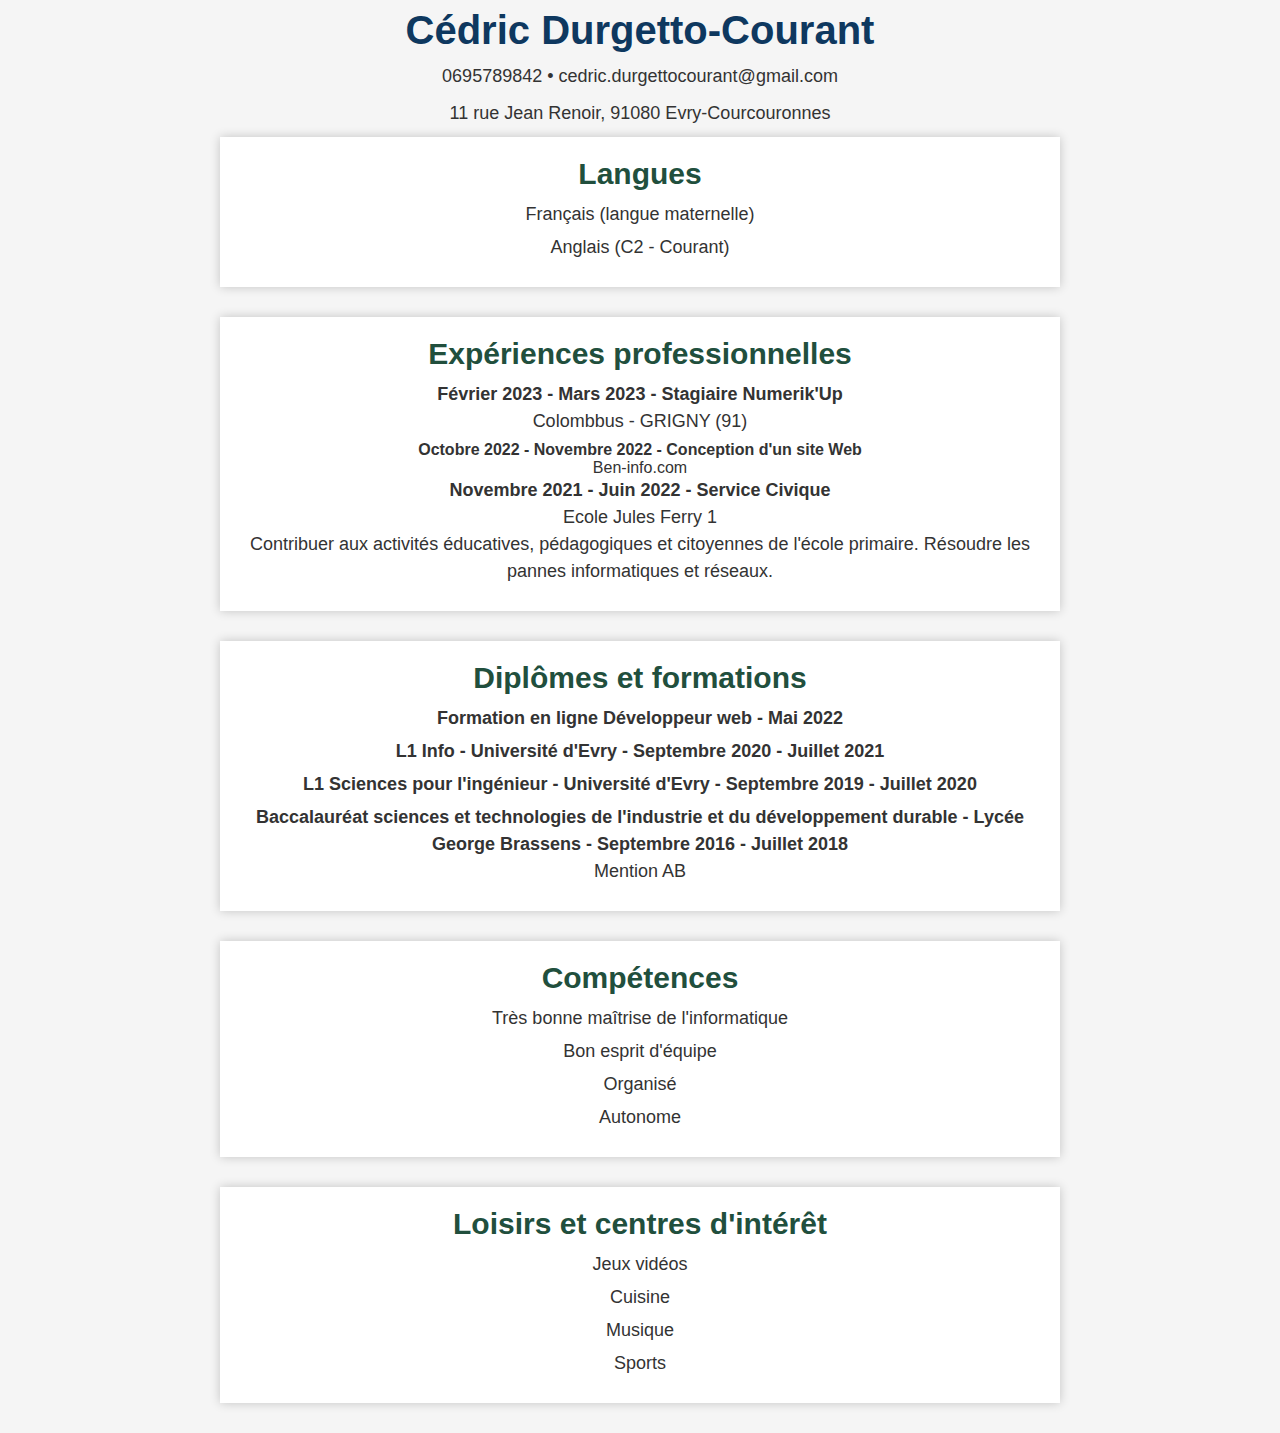
==== index.html @ 00c655cc "Rename cv.html to index.html" ====
<!DOCTYPE html>
<html lang="fr">

<head>
  <meta charset="UTF-8">
  <title>Cédric Durgetto-Courant - CV</title>
  <link href="https://fonts.cdnfonts.com/css/roboto" rel="stylesheet">
  <link href="https://fonts.cdnfonts.com/css/lato" rel="stylesheet">
  <link rel="stylesheet" href="CSS/style.css">

</head>

<body>
  <header>
    <h1>Cédric Durgetto-Courant</h1>
    <p>0695789842 • cedric.durgettocourant@gmail.com</p>
    <p>11 rue Jean Renoir, 91080 Evry-Courcouronnes</p>
  </header>

  <main>
    <section class="section">
      <h2>Langues</h2>
      <ul>
        <li>Français (langue maternelle)</li>
        <li>Anglais (C2 - Courant)</li>
      </ul>
    </section>

    <section class="section">
      <h2>Expériences professionnelles</h2>
      <ul>
        <li>
          <strong>Février 2023 - Mars 2023 - Stagiaire Numerik'Up</strong><br>
          Colombbus - GRIGNY (91)<br>
        </li>
        <strong>Octobre 2022 - Novembre 2022 - Conception d'un site Web</strong><br>
        Ben-info.com<br>
        </li>
        <li>
          <strong>Novembre 2021 - Juin 2022 - Service Civique</strong><br>
          Ecole Jules Ferry 1<br>
          Contribuer aux activités éducatives, pédagogiques et citoyennes de l'école primaire. Résoudre les pannes
          informatiques et réseaux.
        </li>
        <li>
      </ul>
    </section>

    <section class="section">
      <h2>Diplômes et formations</h2>
      <ul>
        <li>
          <strong>Formation en ligne Développeur web - Mai 2022</strong>
        </li>
        <li>
          <strong>L1 Info - Université d'Evry - Septembre 2020 - Juillet 2021</strong>
        </li>
        <li>
          <strong>L1 Sciences pour l'ingénieur - Université d'Evry - Septembre 2019 - Juillet 2020</strong>
        </li>
        <li>
          <strong>Baccalauréat sciences et technologies de l'industrie et du développement durable - Lycée George
            Brassens - Septembre 2016 - Juillet 2018</strong><br>
          Mention AB
        </li>
      </ul>
    </section>

    <section class="section">
      <h2>Compétences</h2>
      <ul>
        <li>Très bonne maîtrise de l'informatique</li>
        <li>Bon esprit d'équipe</li>
        <li>Organisé</li>
        <li>Autonome</li>
      </ul>
    </section>

    <section class="section">
      <h2>Loisirs et centres d'intérêt</h2>
      <ul>
        <li>Jeux vidéos</li>
        <li>Cuisine</li>
        <li>Musique</li>
        <li>Sports</li>
      </ul>
    </section>

  </main>
</body>

</html>
---- CSS/style.css ----
body {
  font-family: "Helvetica Neue", sans-serif;
  color: #333;
  background-color: #f5f5f5;
  text-align: center;
}

/* main {
  display: flex;
  flex-wrap: wrap;
} */

.section {
  max-width: 800px;
  margin: 0 auto;
  padding: 20px;
  background-color: #fff;
  box-shadow: 0 0 10px rgba(0, 0, 0, 0.2);
}

h1 {
  font-family: 'Lato', sans-serif;
  font-size: 40px;
  font-weight: bold;
  margin-top: 0;
  margin-bottom: 10px;
  color: #0e385f;
}

h2 {
  font-family: 'Roboto', sans-serif;
  font-size: 30px;
  font-weight: bold;
  margin-top: 30px;
  margin-bottom: 10px;
  color: #214f3d;
}

p {
  font-size: 18px;
  line-height: 1.5;
  margin-top: 0;
  margin-bottom: 10px;
}

ul {
  margin-top: 0;
  margin-bottom: 10px;
  padding-left: 0;
}

ul li {
  font-size: 18px;
  line-height: 1.5;
  margin-bottom: 5px;
}

ul li strong {
  font-weight: bold;
  color: #333;
}

.section {
  margin-bottom: 30px;
}

.section h2 {
  margin-top: 0;
}

.section ul {
  list-style-type: none;
  margin: 0;
  padding: 0;
}

.section ul li {
  margin-bottom: 6px;
}

@media (max-width: 767px) {
  h1 {
    font-size: 30px;
  }

  h2 {
    font-size: 24px;
  }

  p {
    font-size: 16px;
  }

  ul li {
    font-size: 16px;
  }
}
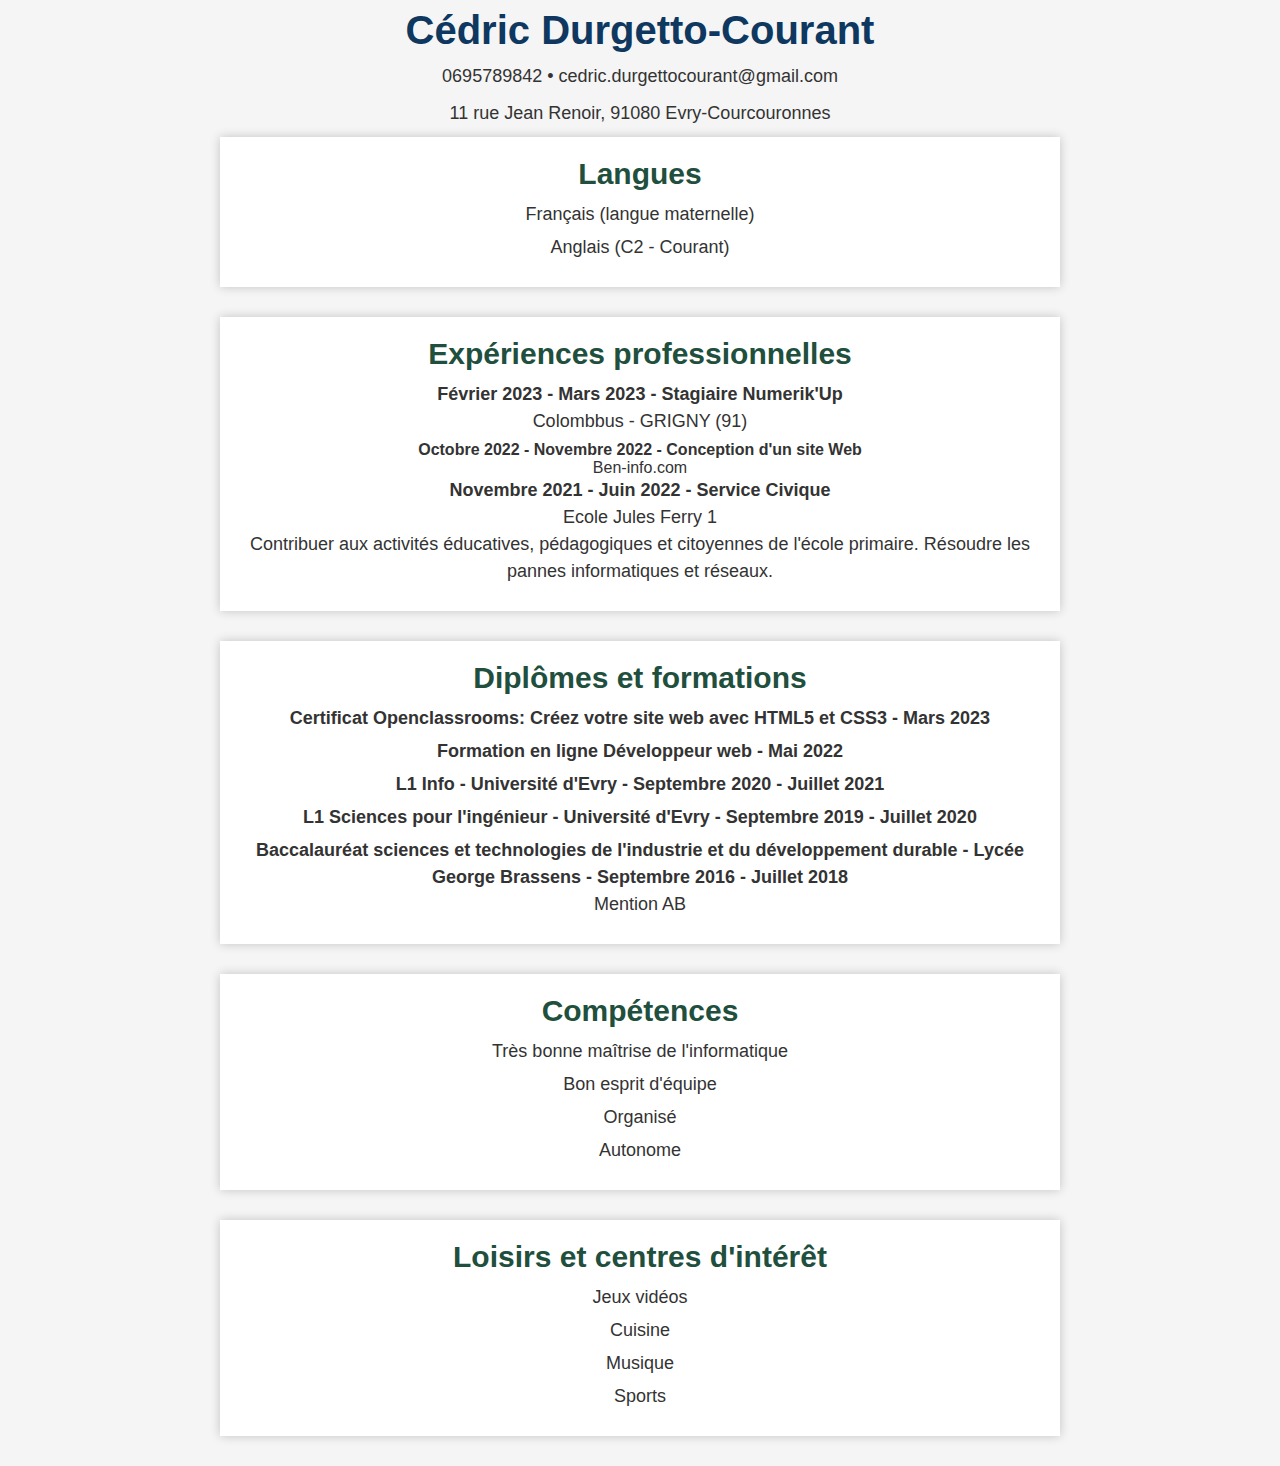
==== commit ede2156b: "Ajout de certificat openclassrooms" ====
--- a/index.html
+++ b/index.html
@@ -50,6 +50,9 @@
       <h2>Diplômes et formations</h2>
       <ul>
         <li>
+          <strong>Certificat Openclassrooms: Créez votre site web avec HTML5 et CSS3 - Mars 2023</strong>
+        </li>
+        <li>
           <strong>Formation en ligne Développeur web - Mai 2022</strong>
         </li>
         <li>
